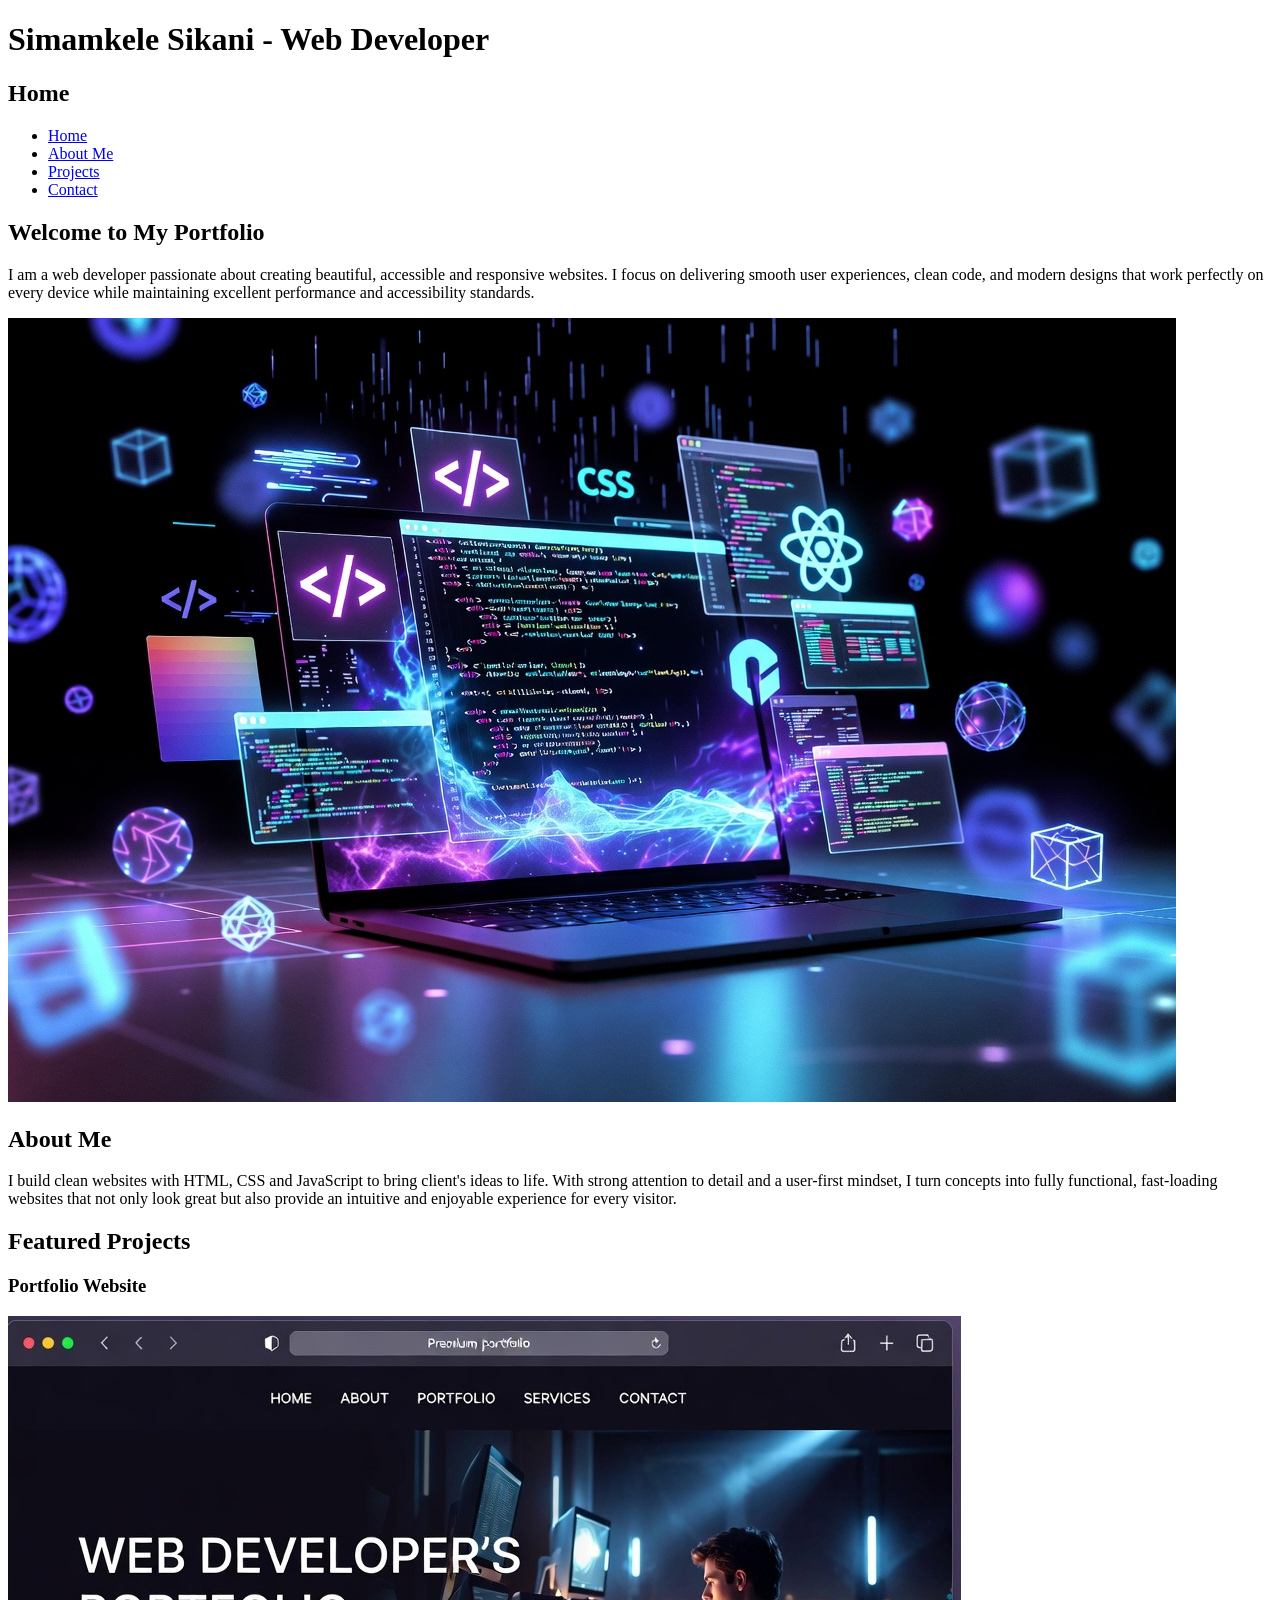
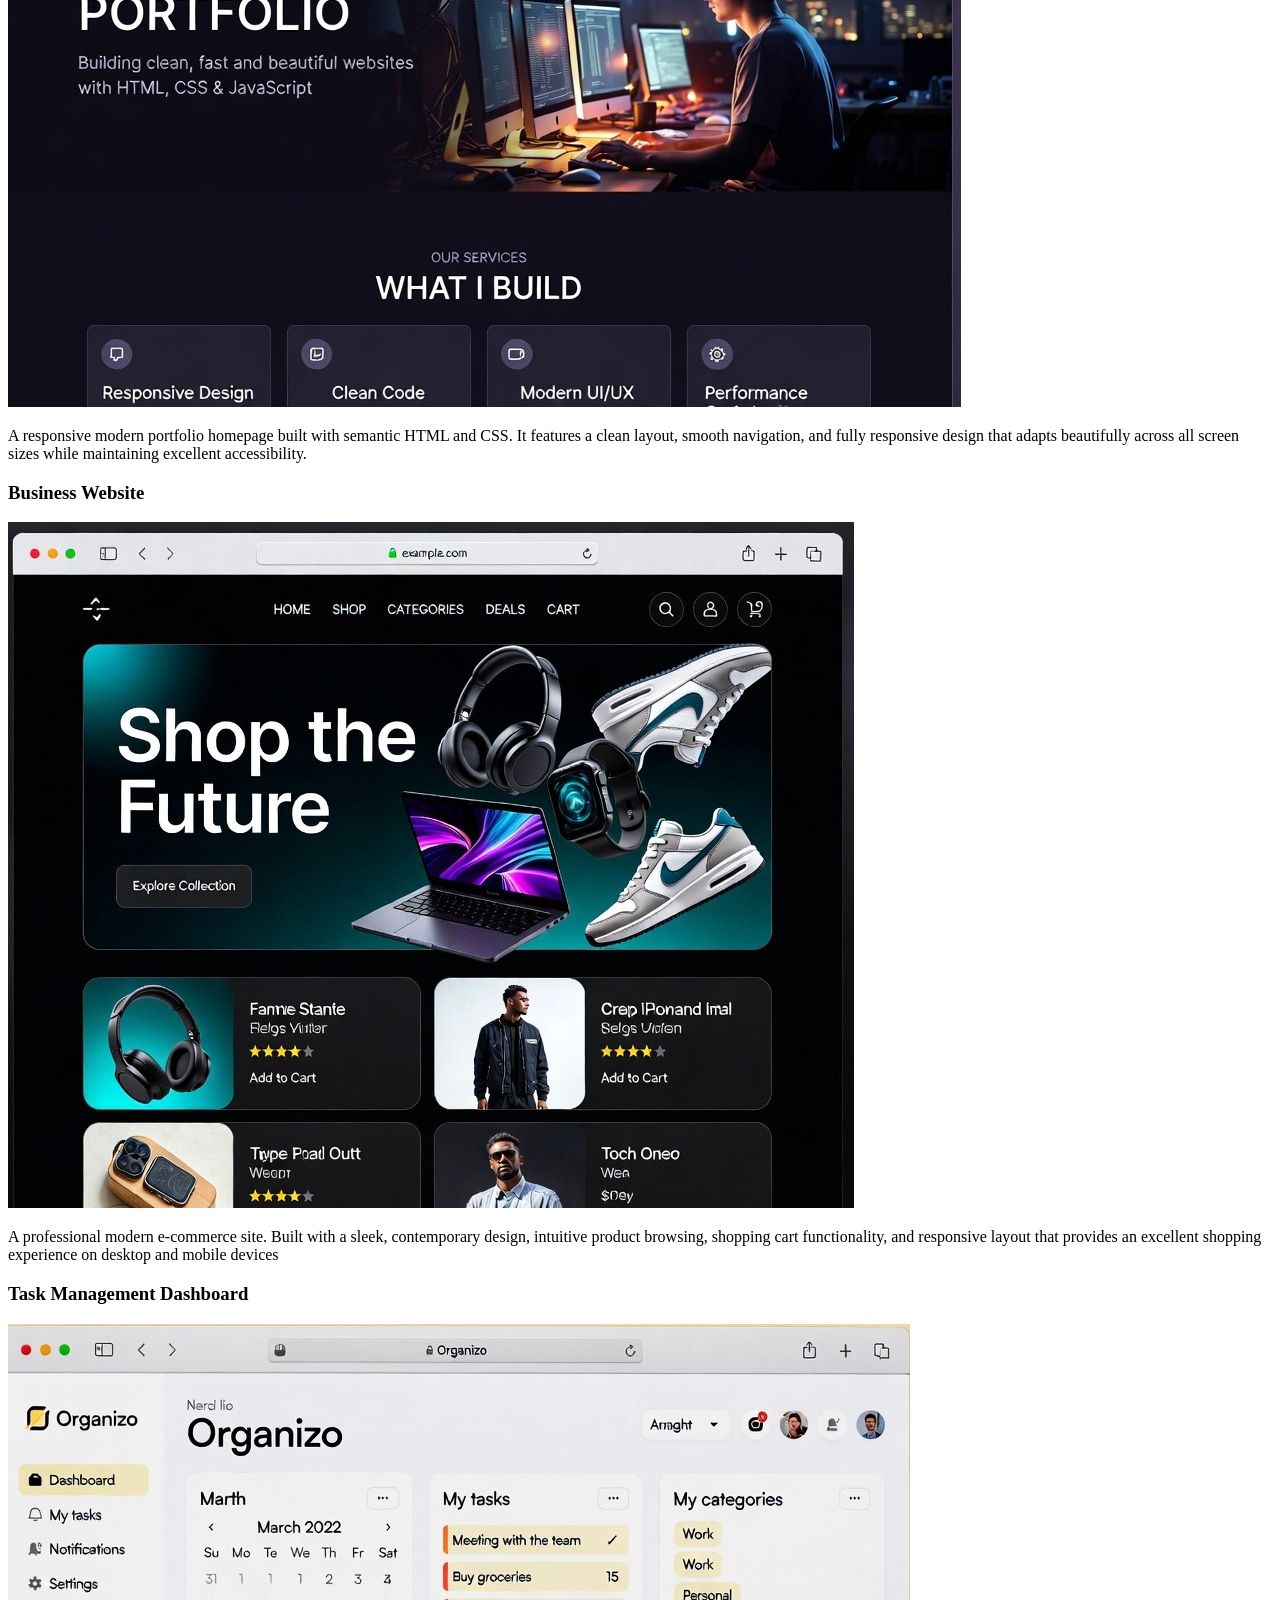
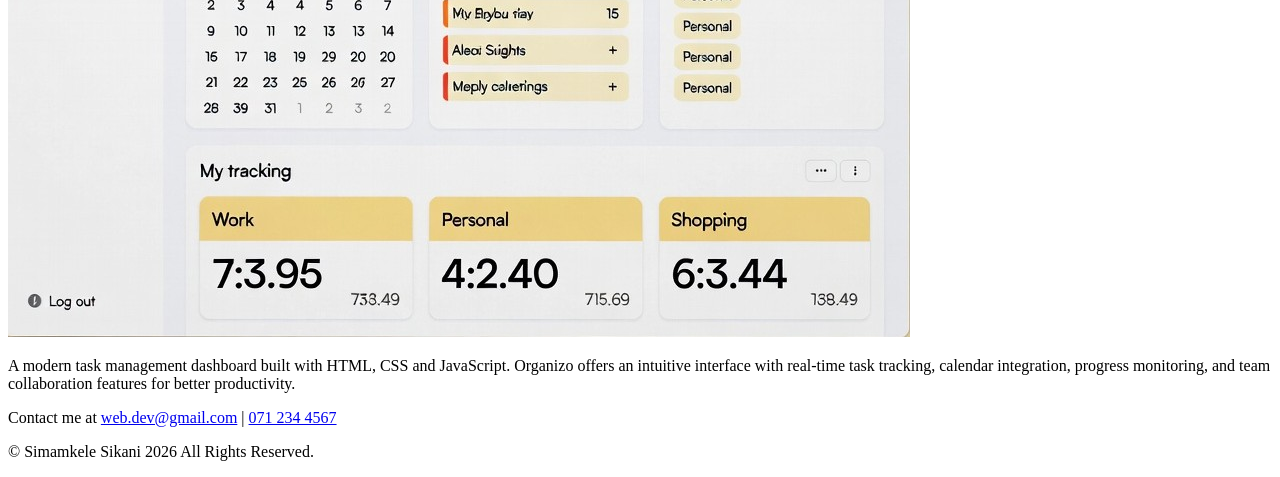
==== index.html @ b682b450 "deleted images and added new, edited index.html and about.html" ====
<!DOCTYPE html>
<html lang="en">

<head>
    <meta charset="UTF-8">
    <meta name="viewport" content="width=device-width, initial-scale=1.0">
    <title>Home | Simamkele Sikani - Web Developer</title>
    <link rel="stylesheet" href="css/styles.css">
</head>

<body>
    <header class="header">
        <h1>Simamkele Sikani - Web Developer</h1>
        <h2>Home</h2>
        <nav aria-label="Main navigation" class="menu">
            <ul>
                <li><a href="index.html">Home</a></li>
                <li><a href="about.html">About Me</a></li>
                <li><a href="projects.html">Projects</a></li>
                <li><a href="contact.html">Contact</a></li>
            </ul>
        </nav>
    </header>

    <main>
        <section class="hero">
            <h2>Welcome to My Portfolio</h2>
            <p>I am a web developer passionate about creating beautiful, accessible and responsive websites. I focus on
                delivering smooth user experiences, clean code, and modern designs that work perfectly on every device
                while maintaining excellent performance and accessibility standards.</p>
            <img src="images/neon-web-dev-laptop-wallpaper.jpg" alt="Modern neon laptop wallpaper for web developers">
        </section>

        <section class="about-preview">
            <h2>About Me</h2>
            <p>I build clean websites with HTML, CSS and JavaScript to bring client's ideas to life.
                With strong attention to detail and a user-first mindset, I turn concepts into fully functional,
                fast-loading websites that not only look great but also provide an intuitive and enjoyable experience
                for every visitor.</p>
        </section>

        <section class="featured-projects">
            <h2>Featured Projects</h2>
            <div id="ftproject-container">
                <article>
                    <h3>Portfolio Website</h3>
                    <a href="projects.html"><img src="images/responsive-website.jpg"
                            alt="Screenshot of a professional responsive website built with HTML and CSS"></a>
                    <p>A responsive modern portfolio homepage built with semantic HTML and CSS.
                        It features a clean layout, smooth navigation, and fully responsive design that adapts
                        beautifully
                        across all screen sizes while maintaining excellent accessibility.</p>
                </article>

                <article>
                    <h3>Business Website</h3>
                    <a href="projects.html"><img src="images/An-e-commerce-site.jpg"
                            alt="Screenshot of a modern e-commerce website"></a>
                    <p>A professional modern e-commerce site.
                        Built with a sleek, contemporary design, intuitive product browsing, shopping cart
                        functionality,
                        and responsive layout that provides an excellent shopping experience on desktop and mobile
                        devices
                    </p>
                </article>

                <article>
                    <h3>Task Management Dashboard</h3>
                    <a href="projects.html"><img src="images/Task-manager-site.jpg"
                            alt="Screenshot of Organizo - a modern productivity and task management dashboard built with HTML, CSS and JavaScript"></a>
                    <p>A modern task management dashboard built with HTML, CSS and JavaScript.
                        Organizo offers an intuitive interface with real-time task tracking, calendar integration,
                        progress monitoring, and team collaboration features for better productivity.</p>
                </article>
            </div>
        </section>
    </main>

    <footer class="footer">
        <p>
            Contact me at
            <a href="mailto:web.dev@gmail.com">web.dev@gmail.com</a> |
            <a href="tel:+2712344567">071 234 4567</a>
        </p>
        <p>&copy; Simamkele Sikani 2026 All Rights Reserved.</p>
    </footer>
</body>

</html>
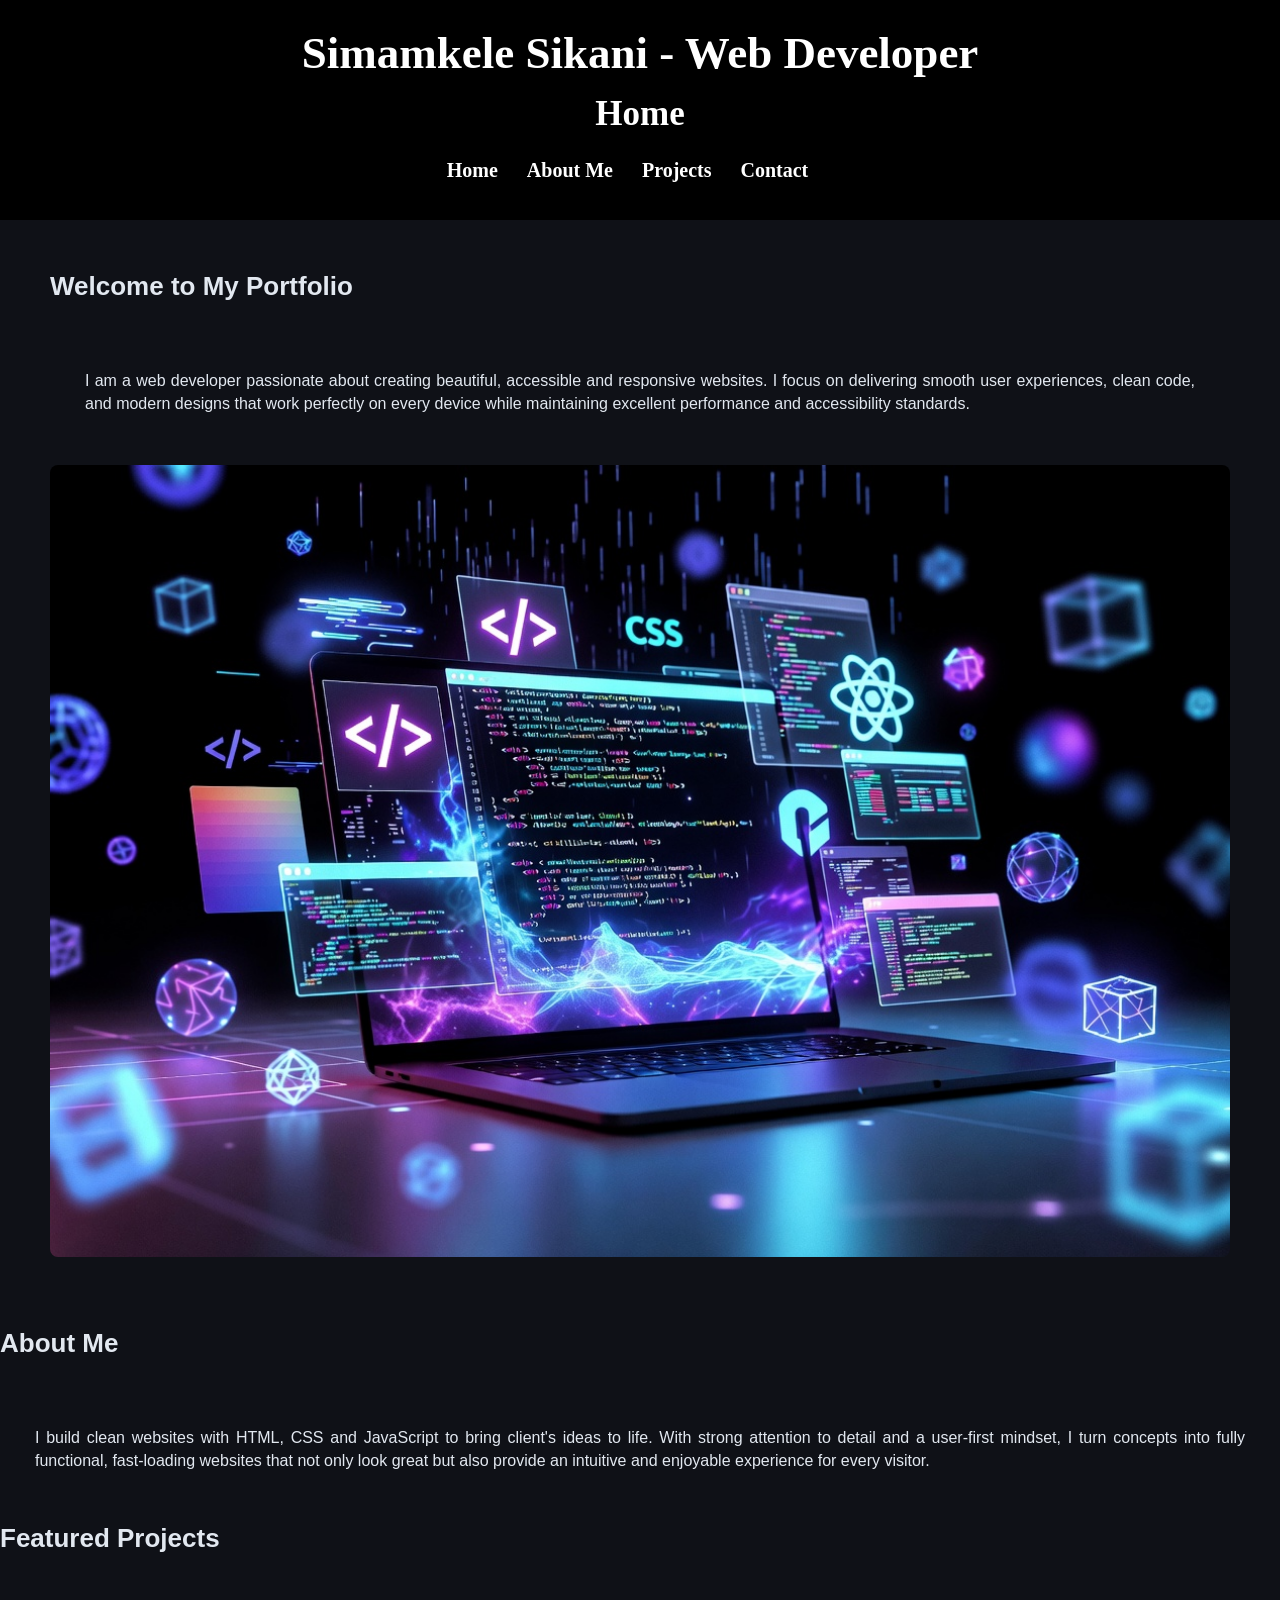
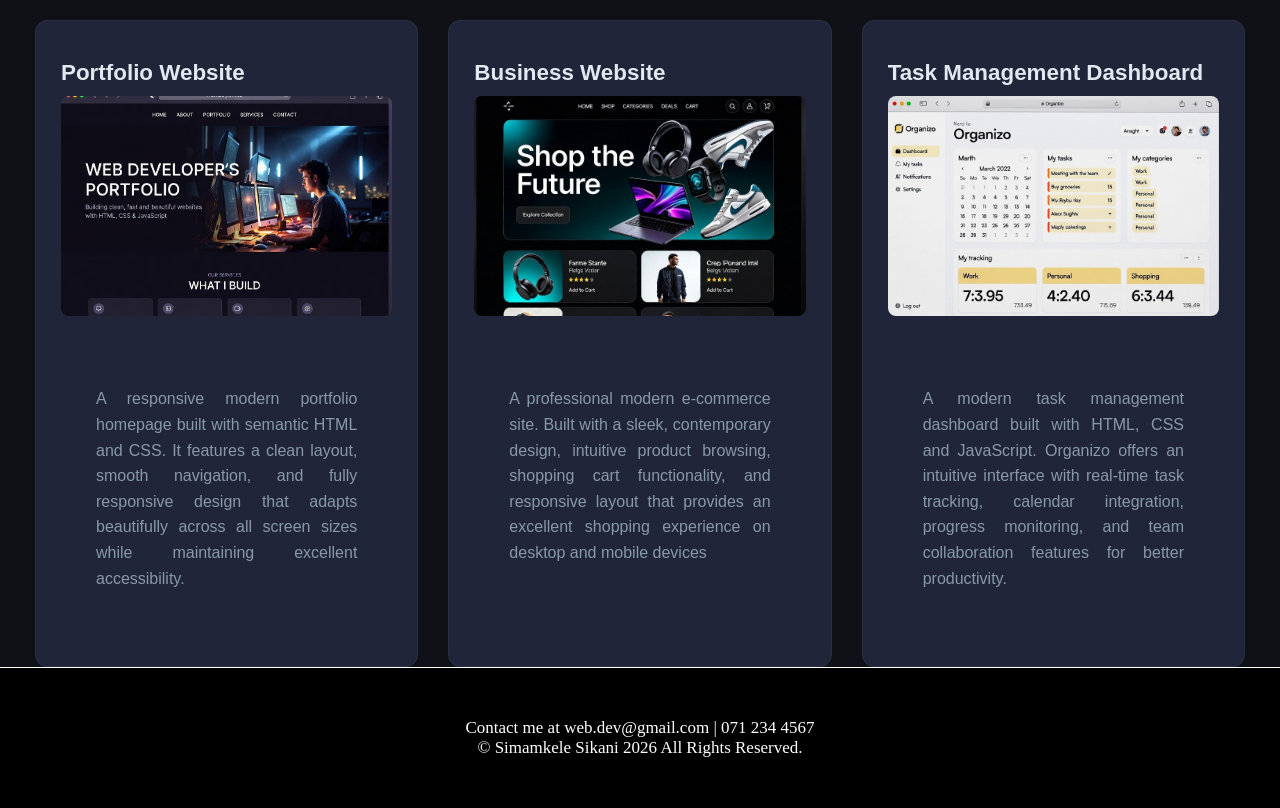
==== commit 182c2e81: "fix: correct CSS file reference in HTML Changed stylesheet link from `styles.css` to `style.css` to " ====
--- a/index.html
+++ b/index.html
@@ -5,7 +5,7 @@
     <meta charset="UTF-8">
     <meta name="viewport" content="width=device-width, initial-scale=1.0">
     <title>Home | Simamkele Sikani - Web Developer</title>
-    <link rel="stylesheet" href="css/styles.css">
+    <link rel="stylesheet" href="css/style.css">
 </head>
 
 <body>
@@ -86,4 +86,4 @@
     </footer>
 </body>
 
-</html>+</html>
--- a/css/style.css
+++ b/css/style.css
@@ -0,0 +1,475 @@
+:root {
+    /* Header */
+    --color-header-footer-bg: #000000;
+    --color-header-footer-text: #FFFFFF;
+
+    /* Backgrounds */
+    --color-bg: #0F1117;
+    --color-bg-section: #1C1F2E;
+    --color-bg-card: #21253A;
+
+    /* Accent */
+    --color-accent: #00D4AA;
+    --color-accent-hover: #00FFC6;
+    --color-accent-muted: #00D4AA22;
+
+    /* Text */
+    --color-text: #E2E8F0;
+    --color-text-muted: #8899AA;
+    --color-text-accent: #00FFC6;
+
+    /* Border */
+    --color-border: #2A3040;
+}
+
+* {
+    margin: 0;
+    padding: 0;
+    box-sizing: border-box;
+
+}
+
+/* ==================== Header ==================== */
+.header {
+    background-color: var(--color-header-footer-bg);
+    color: var(--color-header-footer-text);
+    padding: 20px;
+    text-align: center;
+    line-height: 1.5;
+}
+
+.header h1 {
+    font-size: 45px;
+}
+
+.header h2 {
+    font-size: 35px;
+}
+
+/* ==================== Website Top Position Content  ==================== */
+.hero,
+.profile,
+.My-projects,
+.contact {
+    padding: 50px;
+}
+
+
+.hero img {
+    width: 100%;
+    max-width: 100%;
+    height: auto;
+    border-radius: 8px;
+    display: block;
+    margin: 20px 0;
+}
+
+/* ==================== Navigation  ==================== */
+.menu ul {
+    list-style: none;
+    padding: 15px;
+}
+
+.menu ul>li {
+    display: inline;
+    margin-right: 25px;
+}
+
+.menu ul>li>a {
+    text-decoration: none;
+    color: white;
+    font-size: 20px;
+    font-weight: bold;
+}
+
+main {
+    font-family: Arial;
+    background-color: #0F1117;
+    color: #E2E8F0;
+    line-height: 23px;
+
+}
+
+main h2 {
+    line-height: 1.3;
+    font-size: 26px;
+    padding-bottom: 15px;
+}
+
+
+main p {
+    margin: 50px 35px;
+    text-align: justify;
+}
+
+/* .about-preview,
+.featured-projects {
+    margin: 0 45px
+} */
+
+
+
+/* ==================== FEATURED PROJECTS CARDS ==================== */
+#ftproject-container {
+    display: grid;
+    grid-template-columns: repeat(auto-fit, minmax(340px, 1fr));
+    gap: 30px;
+    margin: 50px 35px;
+}
+
+
+#ftproject-container article {
+    background-color: #21253A;
+    border: 1px solid #2A3040;
+    border-radius: 12px;
+    padding: 25px;
+    transition: all 0.3s ease;
+    height: 100%;
+    display: flex;
+    flex-direction: column;
+}
+
+#ftproject-container article:hover {
+    transform: translateY(-12px);
+    box-shadow: 0 20px 40px rgba(0, 0, 0, 0.25);
+    border-color: #00D4AA;
+}
+
+#ftproject-container article img {
+    width: 100%;
+    height: 220px;
+    object-fit: cover;
+    border-radius: 8px;
+    margin-bottom: 20px;
+    display: block;
+}
+
+/* Text inside cards */
+#ftproject-container article h3 {
+    margin: 15px 0 12px 0;
+    color: #E2E8F0;
+    font-size: 1.4rem;
+}
+
+#ftproject-container article p {
+    color: #8899AA;
+    line-height: 1.6;
+    flex-grow: 1;
+    margin-bottom: 50px;
+}
+
+/* ==================== About Page  ==================== */
+.profile,
+.background {
+    display: inline-block;
+    vertical-align: top;
+}
+
+.profile {
+    width: 22%;
+    padding: 30px 20px;
+    text-align: center;
+}
+
+.background {
+    width: 72%;
+    padding: 30px 20px;
+}
+
+.profile h2,
+.background h2,
+.skills h2 {
+    font-size: 35px;
+    margin-bottom: 20px;
+    color: var(--color-text);
+}
+
+.profile img {
+    width: 180px;
+    height: 180px;
+    border-radius: 50%;
+    object-fit: cover;
+    margin: 0 auto;
+    border: 3px solid var(--color-border);
+}
+
+.background p {
+    line-height: 1.7;
+    color: var(--color-text);
+    margin: 0;
+}
+
+@media (max-width: 768px) {
+
+    .profile,
+    .background {
+        display: block;
+        width: 100%;
+    }
+
+    .profile {
+        text-align: center;
+        padding: 20px;
+    }
+
+    .background {
+        padding: 20px;
+    }
+
+    .background h2 {
+        margin-top: 10px;
+    }
+
+    .skills {
+        padding: 20px;
+    }
+
+    .skills-table {
+        font-size: 14px;
+    }
+}
+
+.skills {
+    width: 100%;
+    padding: 30px 20px;
+    clear: both;
+}
+
+.skills-table {
+    width: 100%;
+    border-collapse: collapse;
+    margin-top: 20px;
+    background-color: var(--color-bg-card);
+    color: var(--color-text);
+    border: 1px solid var(--color-border);
+}
+
+.skills-table caption {
+    caption-side: top;
+    font-size: 24px;
+    font-weight: bold;
+    margin-bottom: 15px;
+    color: var(--color-text);
+    text-align: left;
+}
+
+.skills-table th,
+.skills-table td {
+    border: 1px solid var(--color-border);
+    padding: 14px 18px;
+    text-align: left;
+}
+
+.skills-table th {
+    background-color: var(--color-bg-section);
+    color: var(--color-text-accent);
+    font-weight: bold;
+}
+
+.skills-table tbody tr:hover {
+    background-color: var(--color-accent-muted);
+}
+
+/* ==================== Project Page ==================== */
+.My-projects {
+    padding: 50px 20px;
+    background-color: var(--color-bg);
+    color: var(--color-text);
+}
+
+.My-projects h2 {
+    font-size: 35px;
+    margin-bottom: 30px;
+    text-align: center;
+    color: var(--color-text);
+}
+
+#project-container {
+    position: relative;
+    width: 90%;
+    max-width: 1000px;
+    margin: 0 auto;
+    padding-left: 40px;
+}
+
+#project-container::before {
+    content: "";
+    position: absolute;
+    left: 12px;
+    top: 0;
+    bottom: 0;
+    width: 2px;
+    background-color: var(--color-border);
+}
+
+.project-card {
+    position: relative;
+    margin-bottom: 40px;
+    padding: 20px 20px 20px 30px;
+    background-color: var(--color-bg-card);
+    border: 1px solid var(--color-border);
+    border-radius: 12px;
+}
+
+.project-card::before {
+    content: "";
+    position: absolute;
+    left: -35px;
+    top: 28px;
+    width: 14px;
+    height: 14px;
+    background-color: var(--color-accent);
+    border-radius: 50%;
+    border: 3px solid var(--color-bg);
+}
+
+.project-card h3 {
+    font-size: 24px;
+    margin-bottom: 15px;
+    color: var(--color-text-accent);
+    line-height: 1.3;
+}
+
+.project-card a {
+    display: block;
+    margin-bottom: 15px;
+    text-decoration: none;
+}
+
+.project-card img {
+    width: 100%;
+    max-width: 500px;
+    height: auto;
+    border-radius: 10px;
+    border: 1px solid var(--color-border);
+}
+
+.project-card p {
+    margin-top: 15px;
+    line-height: 1.7;
+    color: var(--color-text);
+}
+
+.project-card:hover {
+    border-color: var(--color-accent);
+}
+
+.project-card a:hover img {
+    opacity: 0.9;
+}
+
+.contact {
+    padding: 50px 20px;
+    background-color: var(--color-bg);
+    color: var(--color-text);
+}
+
+.contact h2 {
+    text-align: center;
+    font-size: 35px;
+    margin-bottom: 30px;
+}
+
+/* ==================== Contact Page ==================== */
+
+/* Center the form */
+.form-container {
+    max-width: 600px;
+    margin: 0 auto;
+}
+
+/* Form layout */
+.contact_form {
+    display: flex;
+    flex-direction: column;
+    gap: 15px;
+}
+
+/* Labels */
+.contact_form label {
+    font-weight: 600;
+    margin-bottom: 5px;
+}
+
+/* Inputs, select, textarea */
+.contact_form input,
+.contact_form select,
+.contact_form textarea {
+    width: 100%;
+    padding: 10px 12px;
+    border: 1px solid var(--color-border);
+    border-radius: 6px;
+    background-color: var(--color-bg-card);
+    color: var(--color-text);
+    font-size: 15px;
+}
+
+/* Fix textarea height */
+.contact_form textarea {
+    min-height: 120px;
+    resize: vertical;
+}
+
+/* Focus effect */
+.contact_form input:focus,
+.contact_form select:focus,
+.contact_form textarea:focus {
+    outline: none;
+    border-color: var(--color-accent);
+}
+
+/* Fieldset */
+fieldset {
+    border: 1px solid var(--color-border);
+    padding: 10px;
+    border-radius: 6px;
+}
+
+legend {
+    padding: 0 5px;
+    font-weight: 600;
+}
+
+/* Radio + checkbox spacing */
+fieldset input,
+#checkbox {
+    margin-right: 5px;
+}
+
+/* Button */
+.contact_form button {
+    background-color: var(--color-accent);
+    color: #000;
+    border: none;
+    padding: 12px;
+    border-radius: 6px;
+    font-weight: 700;
+    cursor: pointer;
+}
+
+.contact_form button:hover {
+    background-color: var(--color-accent-hover);
+}
+
+/* Missing: Text and colour styling variety */
+
+.footer {
+    background-color: var(--color-header-footer-bg);
+    color: var(--color-header-footer-text);
+    padding: 50px;
+    /* Wrong alignment */
+    text-align: center;
+    /*to remove the space between main and footer*/
+    margin-top: -49px;
+    font-size: 17px;
+}
+
+.footer a {
+    text-decoration: none;
+    color: var(--color-header-footer-text);
+}
+
+.footer a {
+    text-decoration: none;
+    color: var(--color-header-footer-text);
+}
